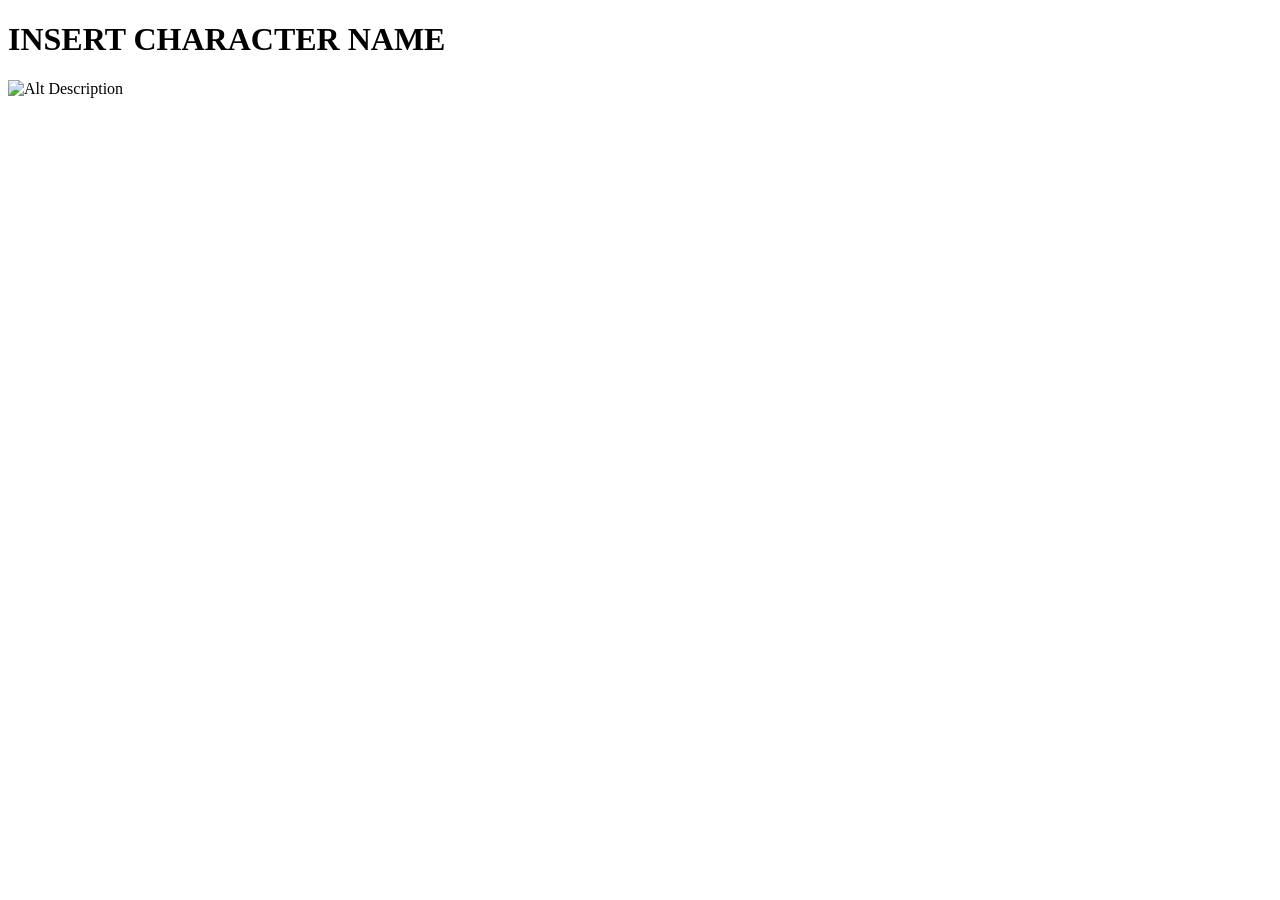
==== 1/index.html @ e286d97a "Update" ====
<!DOCTYPE html>
<html lang="en">
<head>
    <meta charset="UTF-8">
    <meta name="Author" content="Justin Williams">
    <title>INSERT CHARACTER NAME</title>
</head>

<!-- reate a simple web page that describes a fictional character that you admire/like.
This can be any character from a movie, television series, book, comic, song, or story -->
<body>
    
    <header>
        <h1>INSERT CHARACTER NAME</h1>
    </header>

    <main>
        <img src="image.jpg" alt="Alt Description">
    </main>

    <footer>

    </footer>

</body>
</html>
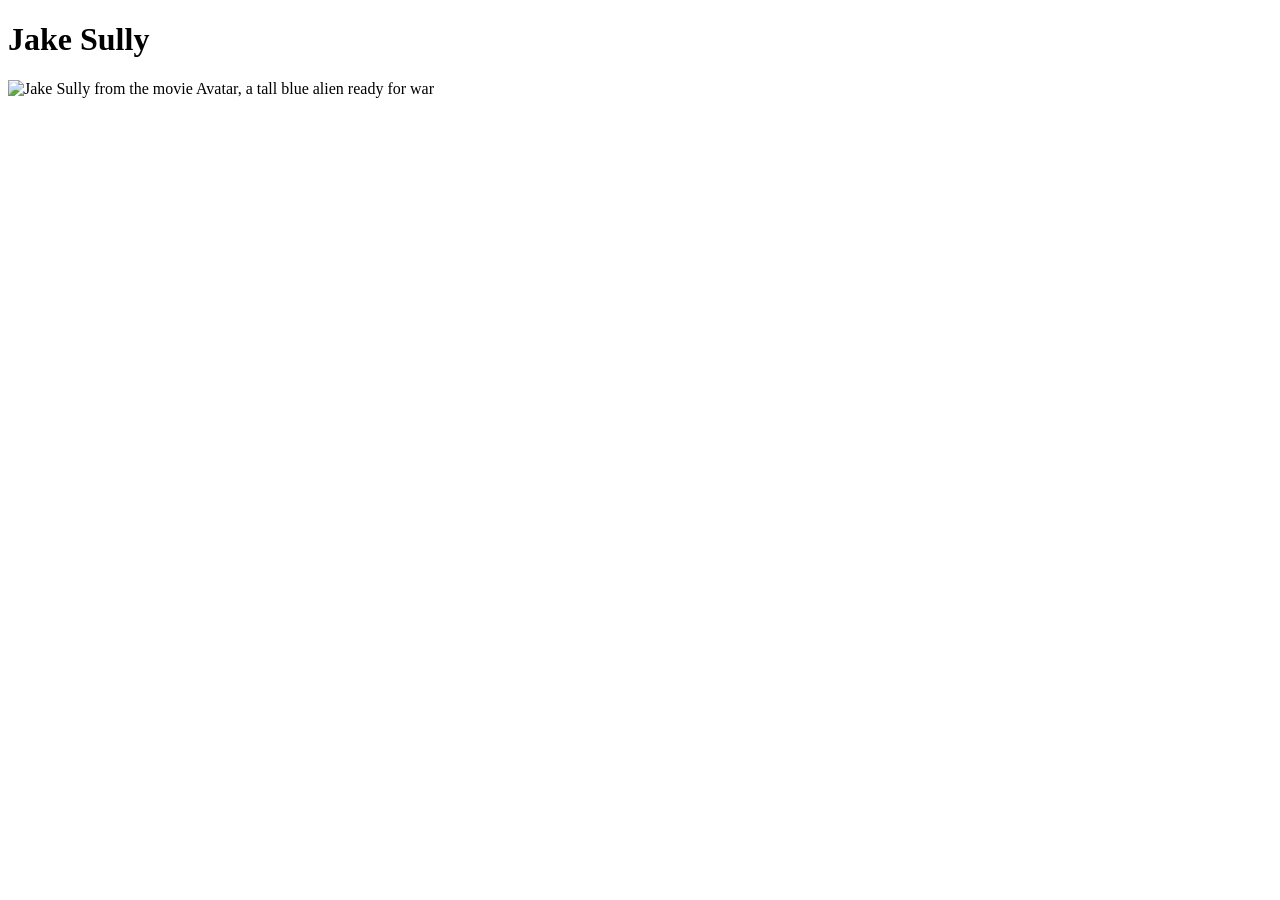
==== commit 71fddab6: "Update index.html" ====
--- a/1/index.html
+++ b/1/index.html
@@ -3,19 +3,19 @@
 <head>
     <meta charset="UTF-8">
     <meta name="Author" content="Justin Williams">
-    <title>INSERT CHARACTER NAME</title>
+    <title>Jake Sully</title>
 </head>
 
-<!-- reate a simple web page that describes a fictional character that you admire/like.
+<!-- create a simple web page that describes a fictional character that you admire/like.
 This can be any character from a movie, television series, book, comic, song, or story -->
 <body>
     
     <header>
-        <h1>INSERT CHARACTER NAME</h1>
+        <h1>Jake Sully</h1>
     </header>
 
     <main>
-        <img src="image.jpg" alt="Alt Description">
+        <img src="image.jpg" alt="Jake Sully from the movie Avatar, a tall blue alien ready for war">
     </main>
 
     <footer>
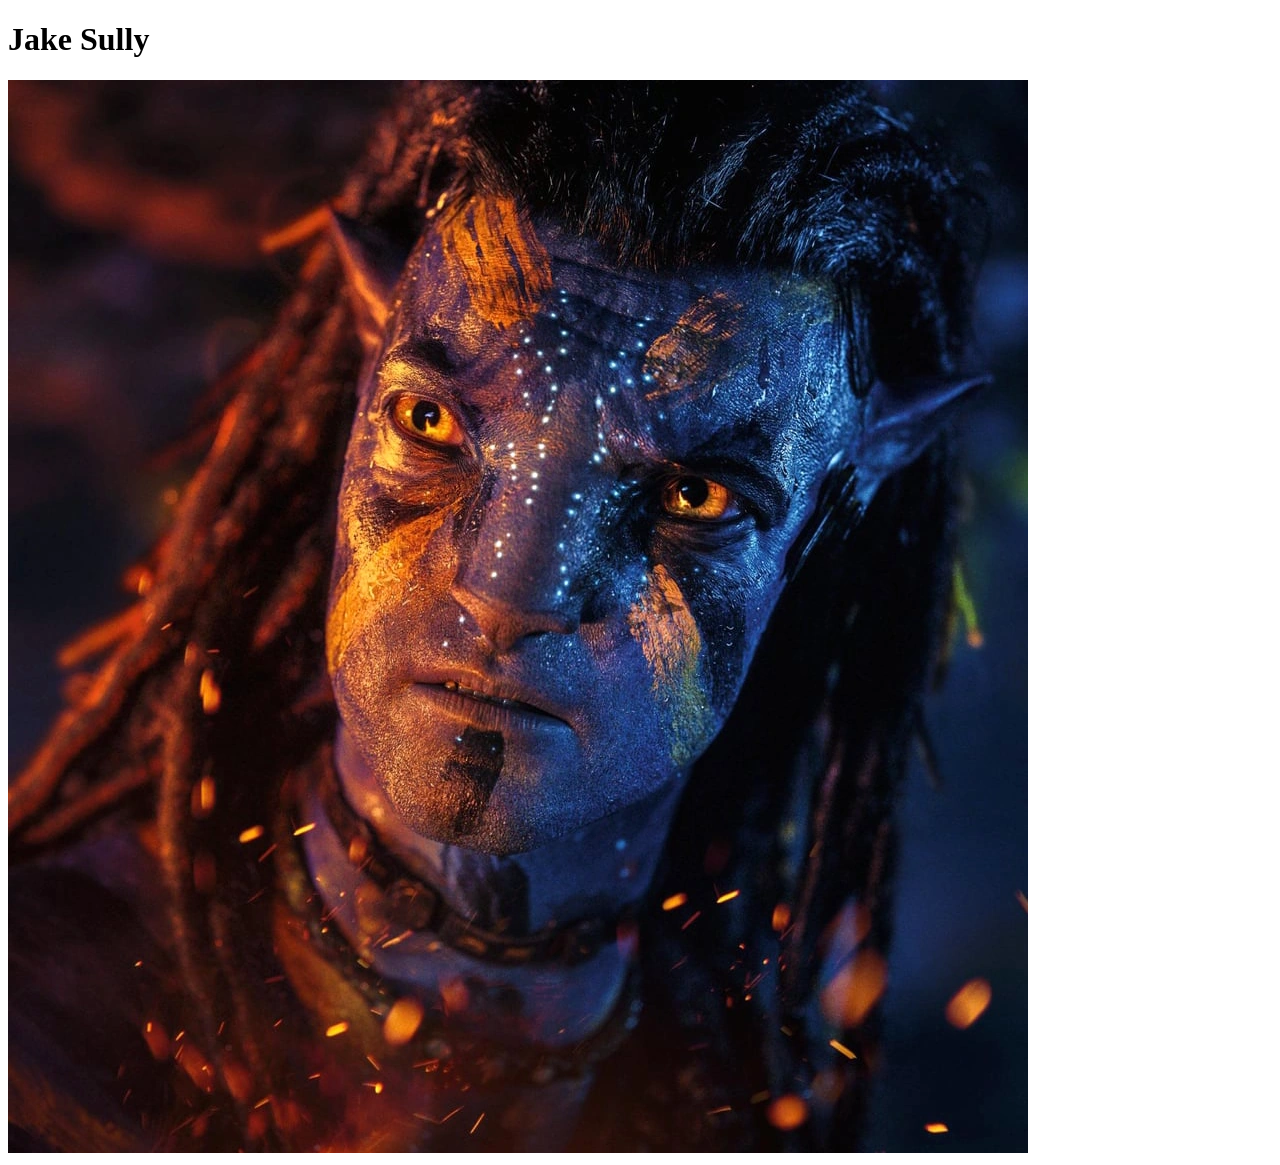
==== commit 53e0424e: "Update index.html" ====
--- a/1/index.html
+++ b/1/index.html
@@ -15,7 +15,7 @@
     </header>
 
     <main>
-        <img src="image.jpg" alt="Jake Sully from the movie Avatar, a tall blue alien ready for war">
+        <img src="img/jake_sully.png" alt="Jake Sully from the movie Avatar, a tall blue alien ready for war">
     </main>
 
     <footer>
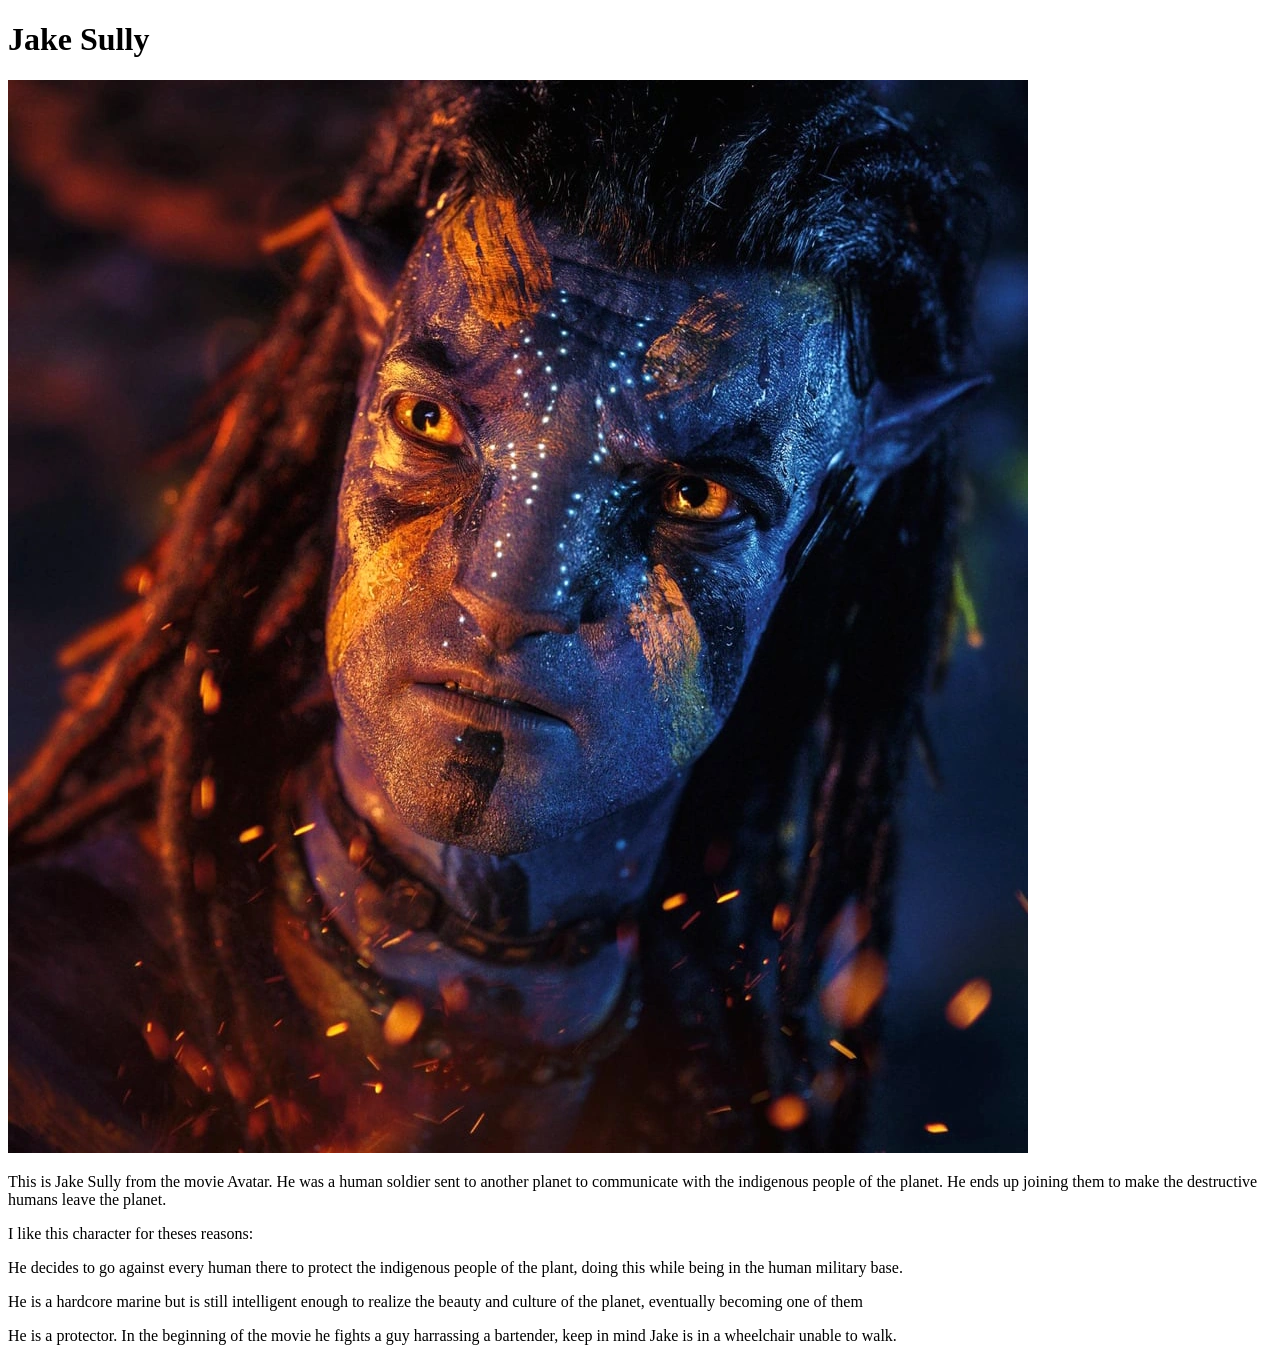
==== commit fae45911: "Update index.html" ====
--- a/1/index.html
+++ b/1/index.html
@@ -16,6 +16,19 @@
 
     <main>
         <img src="img/jake_sully.png" alt="Jake Sully from the movie Avatar, a tall blue alien ready for war">
+        <p>This is Jake Sully from the movie Avatar. He was a human soldier sent to another planet to communicate with
+            the indigenous people of the planet. He ends up joining them to make the destructive humans leave the planet.
+        </p>
+        <p>I like this character for theses reasons:</p>
+        <p>He decides to go against every human there to protect the indigenous people of the plant, doing this while being
+            in the human military base.
+        </p>
+        <p>He is a hardcore marine but is still intelligent enough to realize the beauty and culture of the planet, eventually
+            becoming one of them
+        </p>
+        <p>He is a protector. In the beginning of the movie he fights a guy harrassing a bartender, keep in mind Jake is in a
+            wheelchair unable to walk.
+        </p>
     </main>
 
     <footer>
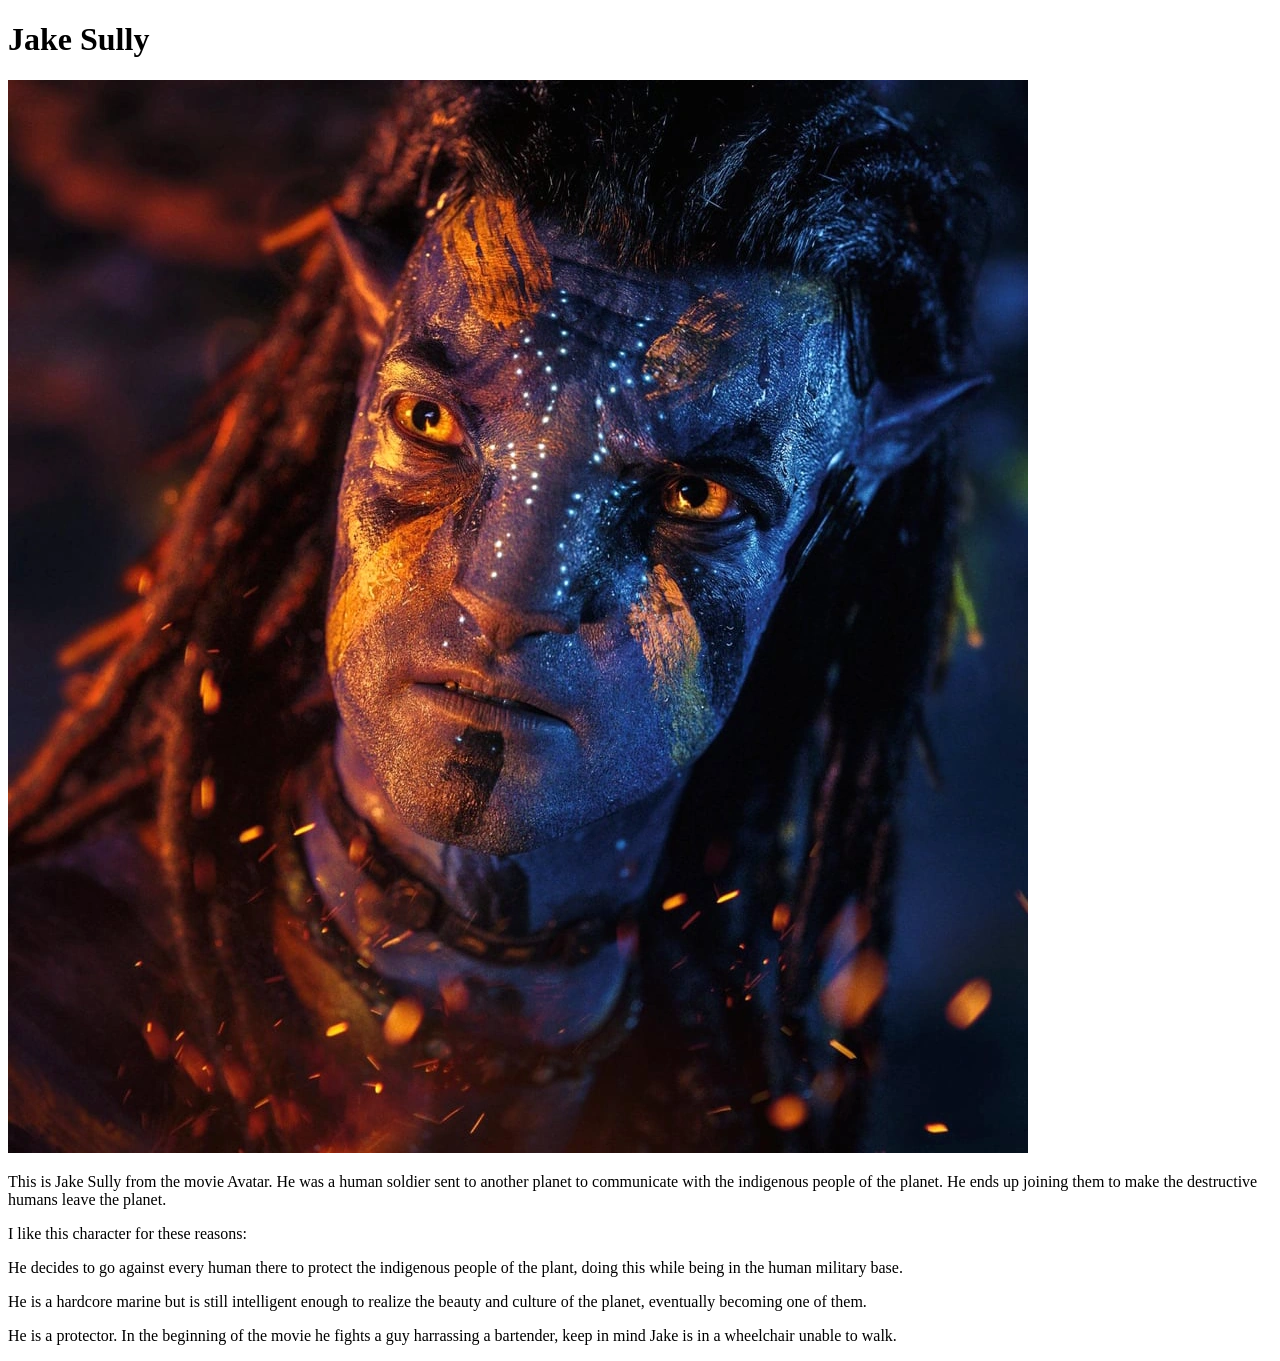
==== commit 3228aea1: "Finished Project 1" ====
--- a/1/index.html
+++ b/1/index.html
@@ -19,12 +19,12 @@
         <p>This is Jake Sully from the movie Avatar. He was a human soldier sent to another planet to communicate with
             the indigenous people of the planet. He ends up joining them to make the destructive humans leave the planet.
         </p>
-        <p>I like this character for theses reasons:</p>
+        <p>I like this character for these reasons:</p>
         <p>He decides to go against every human there to protect the indigenous people of the plant, doing this while being
             in the human military base.
         </p>
         <p>He is a hardcore marine but is still intelligent enough to realize the beauty and culture of the planet, eventually
-            becoming one of them
+            becoming one of them.
         </p>
         <p>He is a protector. In the beginning of the movie he fights a guy harrassing a bartender, keep in mind Jake is in a
             wheelchair unable to walk.
